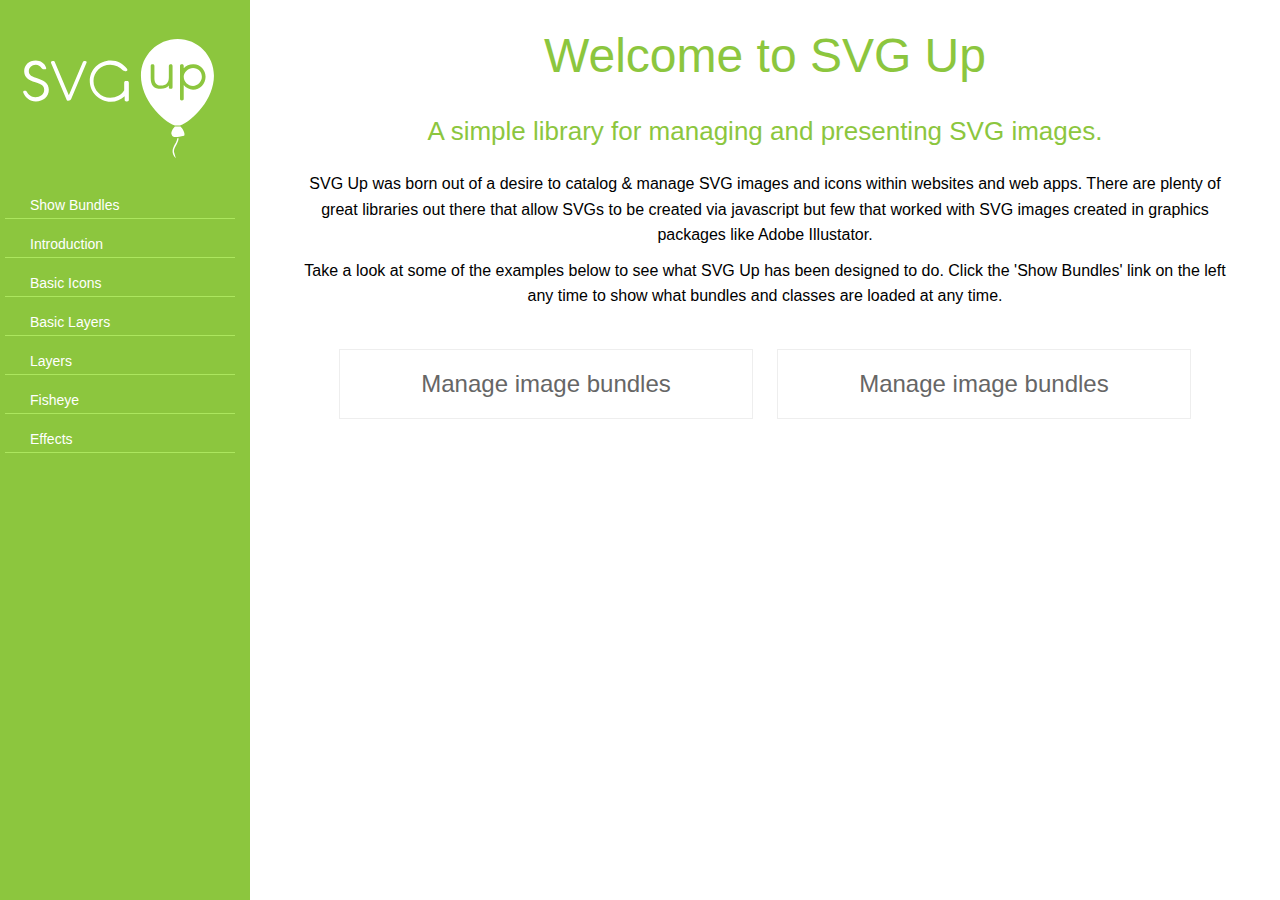
==== index.html @ e7d12ec1 "Initial Commit" ====
<HTML>

	<head>	
		<base href="."/>
		<link rel="stylesheet" type="text/css" href="inc/site.css" />	
		<script type="text/javascript" src="lib/jquery.min.js"></script>
		<script type="text/javascript" src="lib/jquery-ui.min.js"></script>
		<script type="text/javascript" src="inc/site.js"></script>
		<script type="text/javascript" src="SVG-Up.js"></script>
		<script type="text/javascript" src="images/site-bundle.js"></script>
	</head>
	<body>
	
		<div style='display: table; height:100%; width:100%'>
			<div style='width:250px; height:100%; display:table-cell'>
				<div class='site-side-panel'></div>
			</div>
			<div style='display:table-cell; width1:calc:(100% - 200px); text-align:center; vertical-align: top'>
				<center>
					<div class='page-title'>Welcome to SVG Up</div>
					<div class='page-title page-title-sub'>A simple library for managing and presenting SVG images.
					</div>
					
					<div class='para' style='margin:10px 50px 0px 50px'>
					SVG Up was born out of a desire to catalog &amp; manage SVG images and icons within websites and web apps.
					There are plenty of great libraries out there that allow SVGs to be created via javascript but few that 
					worked with SVG images created in graphics packages like Adobe Illustator.
					</div>
					<div class='para' style='margin:10px 50px 0px 50px'>
					Take a look at some of the examples below to see what SVG Up has been designed to do. Click the 'Show Bundles'
					link on the left any time to show what bundles and classes are loaded at any time.
					</div>
					<div style='margin:40px 10px 0px 10px; width:40%; border:1px solid #EEEEEE; display:inline-block'>
						<div class='section-title'>Manage image bundles</div>
					</div>
					<div style='margin:40px 10px 0px 10px; width:40%; border:1px solid #EEEEEE; display:inline-block'>
						<div class='section-title'>Manage image bundles</div>
					</div>
				</center>
			</div>
		</div>
		
	</body>
</HTML>
---- inc/site.css ----
body	{
	margin: 0; padding: 0;
}

body div	{
	font-family:arial; font-size:14px; 
}

.logo	{
	cursor:pointer;
}

.page-title	{
	font-size:48px; color:#8CC63E; margin:20px; line-height:1.5;
}

.page-title-sub	{
	font-size:26px;
}

.para	{
	font-size:16px; line-height:1.6;
}

.code	{
	width:100%; background:#FFE; text-align:left; padding:20px;
	border-top:1px solid #CCC; border-bottom:1px solid #CCC;
}

.section-title	{
	font-size:24px; color:#666666; margin:20px
}

.site-side-panel	{
	position:fixed; top:0px;
	display1:table-cell; width:250px; height: 100%; background:#8CC63E;
}

.prompt	{
	font-size:16px; color: #666666;
}

.input	{
	font-size:16px; color: #666666;
}

.side-link	{
	margin:5px; padding:5px; font-weight1:bold; font-size:18px; text-decoration1: underline; cursor:pointer; color:#FFF;
	border-bottom:1px solid #ACE65E;
}

.svgup-icon-wrapper	{
	display:inline-block; width: 100px; height:100px;
}

.svgup-icon-wrapper-large	{
	display:inline-block; width: 120px; height:120px;
}

.svgup-icon-fisheye	{
	display:inline-block; width: 40px; height:30px; display:table-cell; vertical-align: bottom;
}

svg	* {
	transition: all 0.5s;
}

@-webkit-keyframes rotate {
  from {
    -webkit-transform: rotate(0deg);
  }
  to { 
    -webkit-transform: rotate(360deg);
  }
}

svg1 #Layer1	{
    -webkit-animation-name:             rotate;
    -webkit-animation-duration:         1.5s;
    -webkit-animation-iteration-count:  infinite;
    -webkit-animation-timing-function:  linear;	
}
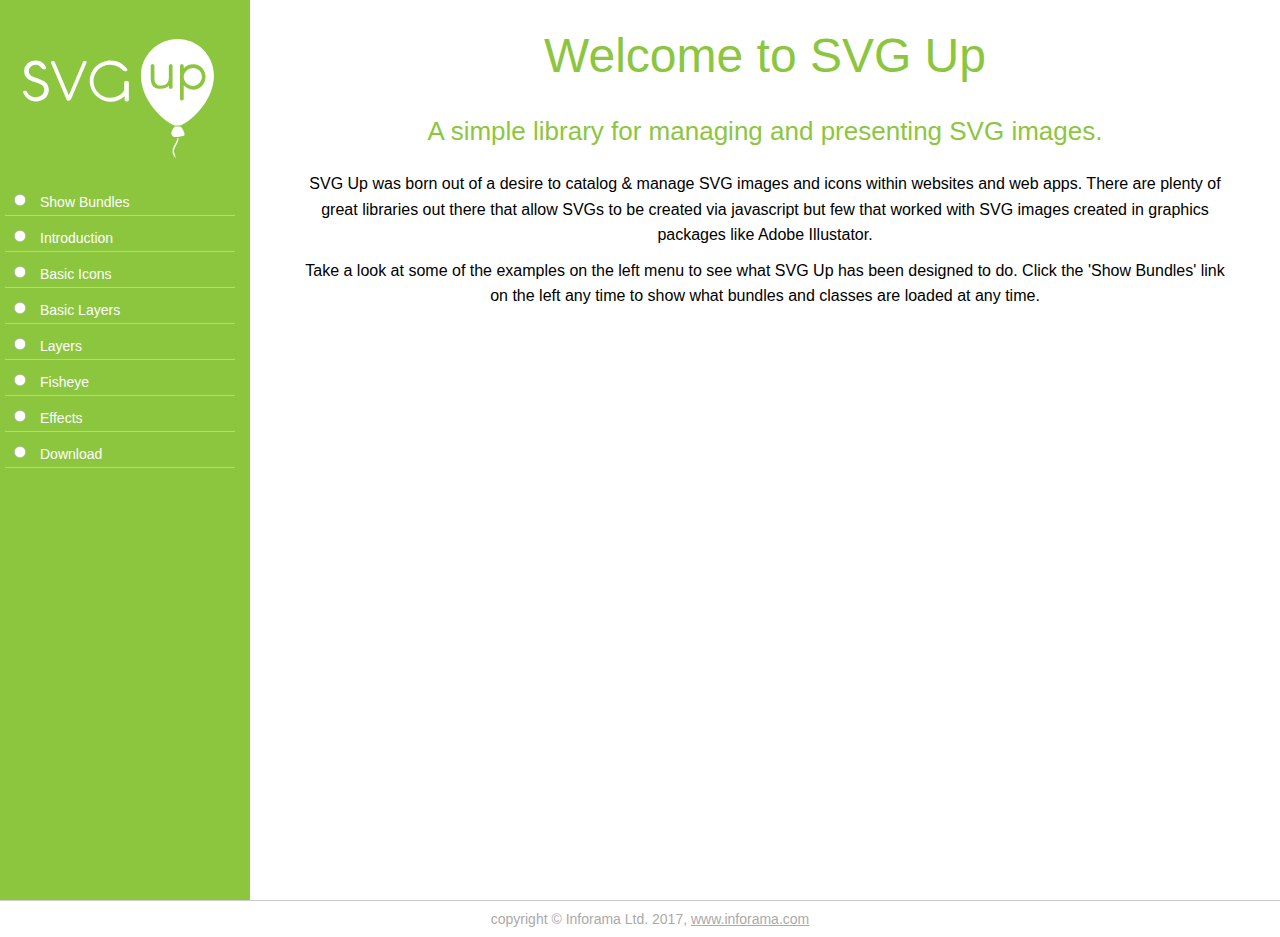
==== commit 08cf7cd4: "Menu Bullets, Link to GitHub" ====
--- a/index.html
+++ b/index.html
@@ -27,14 +27,8 @@
 					worked with SVG images created in graphics packages like Adobe Illustator.
 					</div>
 					<div class='para' style='margin:10px 50px 0px 50px'>
-					Take a look at some of the examples below to see what SVG Up has been designed to do. Click the 'Show Bundles'
+					Take a look at some of the examples on the left menu to see what SVG Up has been designed to do. Click the 'Show Bundles'
 					link on the left any time to show what bundles and classes are loaded at any time.
-					</div>
-					<div style='margin:40px 10px 0px 10px; width:40%; border:1px solid #EEEEEE; display:inline-block'>
-						<div class='section-title'>Manage image bundles</div>
-					</div>
-					<div style='margin:40px 10px 0px 10px; width:40%; border:1px solid #EEEEEE; display:inline-block'>
-						<div class='section-title'>Manage image bundles</div>
 					</div>
 				</center>
 			</div>
--- a/inc/site.css
+++ b/inc/site.css
@@ -23,8 +23,8 @@
 }
 
 .code	{
-	width:100%; background:#FFE; text-align:left; padding:20px;
-	border-top:1px solid #CCC; border-bottom:1px solid #CCC;
+	max-width:calc(100% - 200px); background:#FFE; text-align:left; padding:20px;
+	border-top:1px solid #CCC; border-bottom:1px solid #CCC; overflow:auto;
 }
 
 .section-title	{
@@ -61,22 +61,10 @@
 	display:inline-block; width: 40px; height:30px; display:table-cell; vertical-align: bottom;
 }
 
+.effect-panel	{
+	text-align:left; width:400px; border-bottom1:1px solid #AAA; display:inline-block; margin:20px; padding:20px;
+}
+
 svg	* {
 	transition: all 0.5s;
 }
-
-@-webkit-keyframes rotate {
-  from {
-    -webkit-transform: rotate(0deg);
-  }
-  to { 
-    -webkit-transform: rotate(360deg);
-  }
-}
-
-svg1 #Layer1	{
-    -webkit-animation-name:             rotate;
-    -webkit-animation-duration:         1.5s;
-    -webkit-animation-iteration-count:  infinite;
-    -webkit-animation-timing-function:  linear;	
-}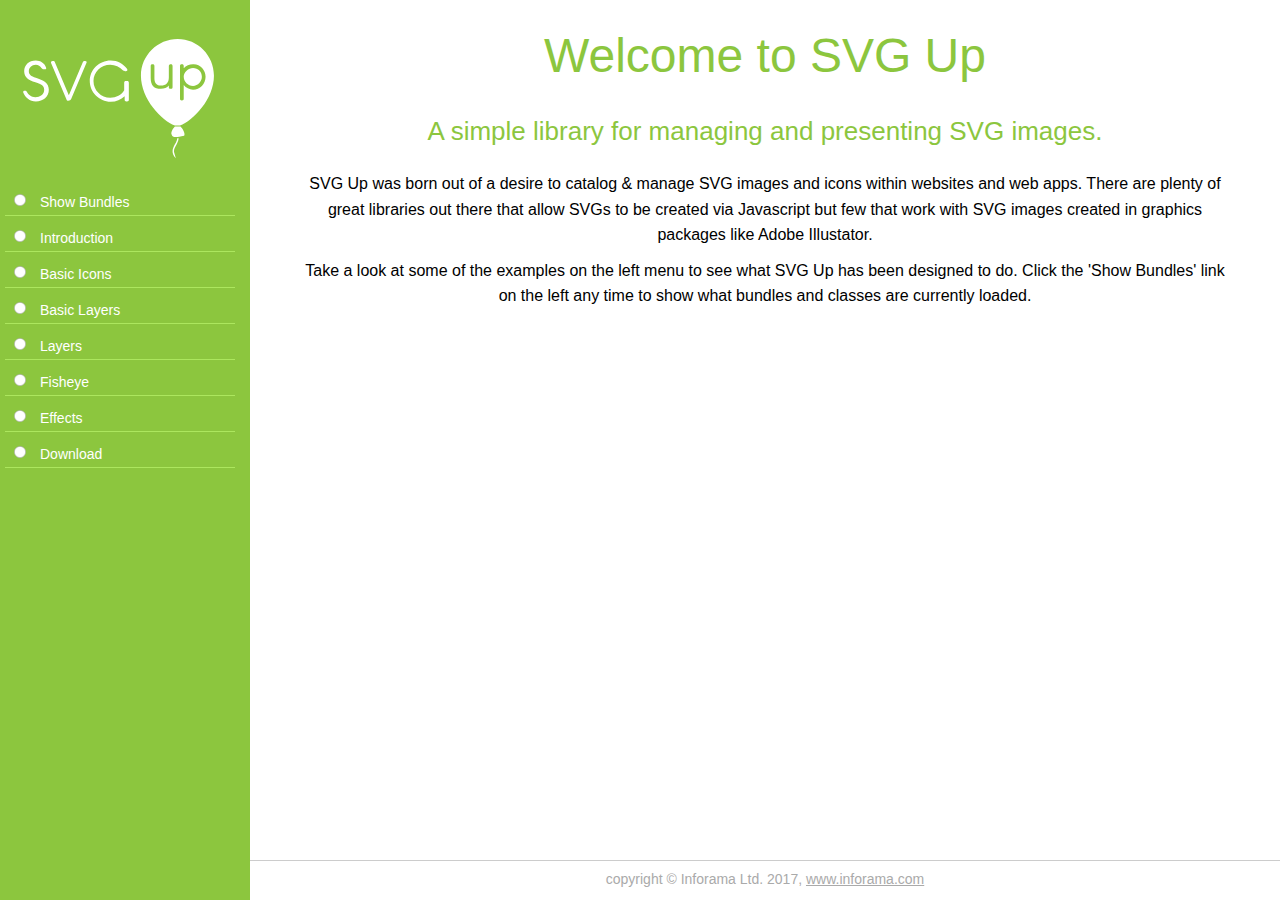
==== commit 9887a38c: "license, remove inforama-ui" ====
--- a/index.html
+++ b/index.html
@@ -15,7 +15,7 @@
 			<div style='width:250px; height:100%; display:table-cell'>
 				<div class='site-side-panel'></div>
 			</div>
-			<div style='display:table-cell; width1:calc:(100% - 200px); text-align:center; vertical-align: top'>
+			<div class='maincontent'>
 				<center>
 					<div class='page-title'>Welcome to SVG Up</div>
 					<div class='page-title page-title-sub'>A simple library for managing and presenting SVG images.
@@ -23,12 +23,12 @@
 					
 					<div class='para' style='margin:10px 50px 0px 50px'>
 					SVG Up was born out of a desire to catalog &amp; manage SVG images and icons within websites and web apps.
-					There are plenty of great libraries out there that allow SVGs to be created via javascript but few that 
-					worked with SVG images created in graphics packages like Adobe Illustator.
+					There are plenty of great libraries out there that allow SVGs to be created via Javascript but few that 
+					work with SVG images created in graphics packages like Adobe Illustator.
 					</div>
 					<div class='para' style='margin:10px 50px 0px 50px'>
 					Take a look at some of the examples on the left menu to see what SVG Up has been designed to do. Click the 'Show Bundles'
-					link on the left any time to show what bundles and classes are loaded at any time.
+					link on the left any time to show what bundles and classes are currently loaded.
 					</div>
 				</center>
 			</div>
--- a/inc/site.css
+++ b/inc/site.css
@@ -18,6 +18,10 @@
 	font-size:26px;
 }
 
+.maincontent	{
+	display:table-cell; width1:calc:(100% - 200px); text-align:center; vertical-align: top
+}
+
 .para	{
 	font-size:16px; line-height:1.6;
 }
@@ -25,6 +29,10 @@
 .code	{
 	max-width:calc(100% - 200px); background:#FFE; text-align:left; padding:20px;
 	border-top:1px solid #CCC; border-bottom:1px solid #CCC; overflow:auto;
+}
+
+.footer	{
+	max-width:calc(100% - 250px); text-align:center; padding:10px 0px 10px 0px; width:100%; color:#AAA; border-top:1px solid #CCC;
 }
 
 .section-title	{
@@ -61,6 +69,10 @@
 	display:inline-block; width: 40px; height:30px; display:table-cell; vertical-align: bottom;
 }
 
+.svgup-icon-fisheye-vert	{
+	display1:inline-block; width: 30px; height:30px; display1:table-cell; vertical-align: bottom;
+}
+
 .effect-panel	{
 	text-align:left; width:400px; border-bottom1:1px solid #AAA; display:inline-block; margin:20px; padding:20px;
 }
